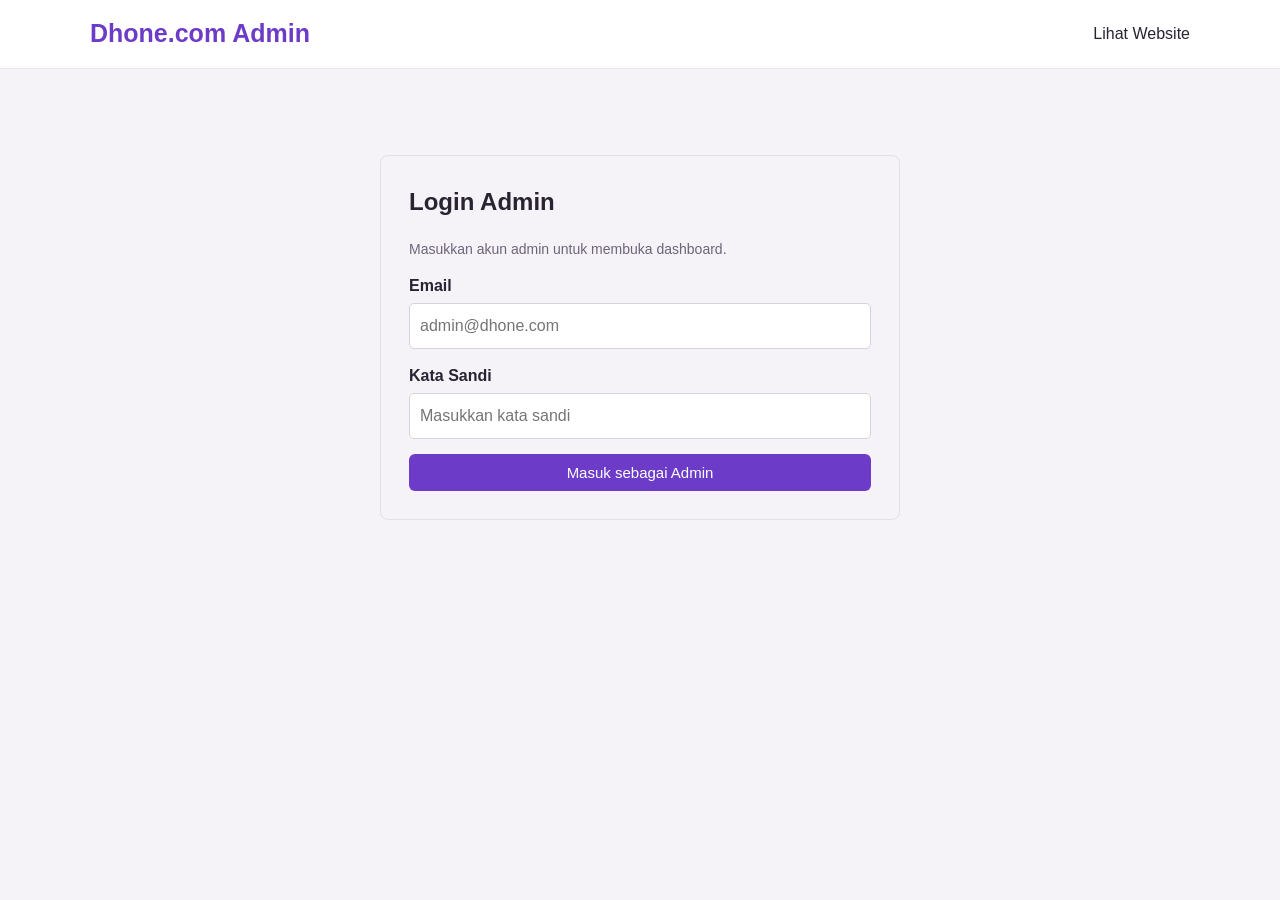
==== admin.html @ 535eb2d7 "Commit pertama project Dhone.com" ====
<!doctype html>
<html lang="id">
  <head>
    <meta charset="UTF-8" />
    <meta name="viewport" content="width=device-width, initial-scale=1.0" />
    <title>Admin Dashboard - Dhone</title>
    <link rel="stylesheet" href="assets/css/style.css" />
  </head>
  <body class="gray">
    <nav class="navbar">
      <div class="container nav-wrap">
        <a class="logo" href="home.html">Dhone.com Admin</a>
        <div class="menu"><a href="home.html">Lihat Website</a></div>
      </div>
    </nav>
    <main class="container">
      <section id="admin-login-area">
        <form class="form-box" onsubmit="loginAdmin(event)">
          <h1>Login Admin</h1>
          <p class="form-note">Masukkan akun admin untuk membuka dashboard.</p>
          <div class="form-group">
            <label for="admin-email">Email</label
            ><input
              id="admin-email"
              type="email"
              required
              placeholder="admin@dhone.com"
            />
          </div>
          <div class="form-group">
            <label for="admin-password">Kata Sandi</label
            ><input
              id="admin-password"
              type="password"
              required
              placeholder="Masukkan kata sandi"
            />
          </div>
          <p
            id="admin-login-error"
            class="form-note"
            style="color: #c6374f"
          ></p>
          <button class="btn" style="width: 100%" type="submit">
            Masuk sebagai Admin
          </button>
        </form>
      </section>
      <section id="admin-dashboard" class="admin-layout" style="display: none">
        <aside class="admin-sidebar">
          <a class="logo" href="admin.html">Dhone<span>.Admin</span></a>
          <p class="admin-role">ADMINISTRATOR</p>
          <nav class="admin-menu">
            <a class="active" href="#ringkasan">▣ Dashboard</a
            ><a href="#kelola-konser">♫ Kelola Konser</a
            ><a href="#kelola-pesanan">▤ Pesanan Tiket</a
            ><a href="#kelola-eo">✦ Permintaan EO</a>
          </nav>
          <a class="admin-back" href="home.html">← Lihat Website</a
          ><button class="btn btn-danger" type="button" onclick="logoutAdmin()">
            Logout
          </button>
        </aside>
        <div class="admin-content">
          <div class="admin-topbar">
            <p>Panel pengelolaan Dhone.com</p>
            <span>Admin</span>
          </div>
          <div class="nav-wrap" id="ringkasan">
            <div>
              <h1 class="section-title">Dashboard Admin</h1>
              <p class="section-subtitle">
                Kelola data konser, pesanan, dan permintaan jasa EO.
              </p>
            </div>
          </div>
          <div class="admin-stats">
            <div class="stat-card">
              <p>Total Konser</p>
              <b id="total-konser">0</b>
            </div>
            <div class="stat-card">
              <p>Total Pesanan</p>
              <b id="total-pesanan">0</b>
            </div>
            <div class="stat-card">
              <p>Permintaan EO</p>
              <b id="total-eo">0</b>
            </div>
            <div class="stat-card">
              <p>Omzet Pesanan</p>
              <b id="total-omzet">Rp0</b>
            </div>
          </div>
          <div class="admin-section" id="kelola-konser">
            <h2>Tambah Konser</h2>
            <form class="form-box admin-form" onsubmit="tambahKonser(event)">
              <div class="two-col">
                <div class="form-group">
                  <label for="admin-nama-konser">Nama Konser</label
                  ><input id="admin-nama-konser" required />
                </div>
                <div class="form-group">
                  <label for="admin-kota">Kota</label
                  ><input id="admin-kota" required />
                </div>
                <div class="form-group">
                  <label for="admin-tanggal">Tanggal</label
                  ><input id="admin-tanggal" type="date" required />
                </div>
                <div class="form-group">
                  <label for="admin-harga">Harga Tiket</label
                  ><input id="admin-harga" type="number" min="0" required />
                </div>
              </div>
              <div class="form-group">
                <label for="admin-gambar">Lokasi Gambar</label
                ><input
                  id="admin-gambar"
                  placeholder="assets/images/hindia.jpg"
                />
              </div>
              <button class="btn" type="submit">Tambah Konser</button>
            </form>
            <table class="table">
              <thead>
                <tr>
                  <th>Nama Konser</th>
                  <th>Kota</th>
                  <th>Tanggal</th>
                  <th>Harga</th>
                  <th>Aksi</th>
                </tr>
              </thead>
              <tbody id="admin-concert-list"></tbody>
            </table>
          </div>
          <div class="admin-section" id="kelola-pesanan">
            <h2>Kelola Pesanan</h2>
            <table class="table">
              <thead>
                <tr>
                  <th>Kode</th>
                  <th>Pembeli</th>
                  <th>Konser</th>
                  <th>Jumlah</th>
                  <th>Pembayaran</th>
                  <th>Aksi</th>
                </tr>
              </thead>
              <tbody id="admin-order-list"></tbody>
            </table>
          </div>
          <div class="admin-section" id="kelola-eo">
            <h2>Permintaan Jasa EO</h2>
            <table class="table">
              <thead>
                <tr>
                  <th>Nama Klien</th>
                  <th>Jenis Acara</th>
                  <th>Tanggal</th>
                  <th>Nomor HP</th>
                  <th>Status</th>
                </tr>
              </thead>
              <tbody id="admin-eo-list"></tbody>
            </table>
          </div>
        </div>
      </section>
    </main>
    <script src="assets/js/main.js"></script>
  </body>
</html>
---- assets/css/style.css ----
:root {
  --utama: #6c3cc9;
  --gelap: #20152f;
  --abu: #f5f3f8;
  --teks: #292332;
  --hijau: #16794c;
  --merah: #c6374f;
}
* {
  box-sizing: border-box;
}
body {
  margin: 0;
  font-family: Arial, sans-serif;
  color: var(--teks);
  background: #fff;
  line-height: 1.5;
}
a {
  text-decoration: none;
  color: inherit;
}
.container {
  width: 90%;
  max-width: 1100px;
  margin: auto;
}
.navbar {
  background: #fff;
  border-bottom: 1px solid #e9e5ee;
  padding: 15px 0;
  position: sticky;
  top: 0;
  z-index: 2;
}
.nav-wrap {
  display: flex;
  align-items: center;
  justify-content: space-between;
  gap: 20px;
}
.logo {
  font-size: 25px;
  font-weight: bold;
  color: var(--utama);
}
.menu {
  display: flex;
  gap: 20px;
  align-items: center;
}
.menu a:hover {
  color: var(--utama);
}
.btn {
  display: inline-block;
  background: var(--utama);
  color: #fff;
  border: 0;
  border-radius: 6px;
  padding: 10px 17px;
  cursor: pointer;
  font-size: 15px;
}
.btn:hover {
  background: #552da5;
}
.btn-outline {
  background: #fff;
  border: 1px solid var(--utama);
  color: var(--utama);
}
.btn-small {
  padding: 7px 10px;
  font-size: 12px;
}
.btn-danger {
  background: var(--merah);
}
.admin-stats {
  display: grid;
  grid-template-columns: repeat(4, 1fr);
  gap: 15px;
  margin-bottom: 30px;
}
.stat-card {
  border: 1px solid #e5e1e9;
  border-radius: 8px;
  padding: 18px;
  background: #fff;
}
.stat-card p {
  margin: 0;
  color: #6d6478;
}
.stat-card b {
  display: block;
  font-size: 25px;
  color: var(--utama);
  margin-top: 5px;
}
.admin-section {
  margin-bottom: 35px;
}
.admin-form {
  max-width: none;
  margin: 0 0 25px;
}
.admin-layout {
  min-height: 100vh;
  display: grid;
  grid-template-columns: 240px 1fr;
  background: #f5f3f8;
}
.admin-sidebar {
  background: #20152f;
  color: #fff;
  padding: 26px 18px;
  display: flex;
  flex-direction: column;
  gap: 15px;
  position: sticky;
  top: 0;
  height: 100vh;
}
.admin-sidebar .logo {
  color: #fff;
}
.admin-sidebar .logo span {
  color: #bda7f4;
}
.admin-role {
  color: #ac9bbb;
  font-size: 11px;
  letter-spacing: 1px;
  margin: 0 0 8px;
}
.admin-menu {
  display: flex;
  flex-direction: column;
  gap: 5px;
}
.admin-menu a {
  color: #ddd3e7;
  padding: 11px;
  border-radius: 6px;
}
.admin-menu a:hover,
.admin-menu a.active {
  background: #6c3cc9;
  color: #fff;
}
.admin-back {
  color: #d8c9ef;
  margin-top: auto;
  padding: 10px;
}
.admin-sidebar .btn {
  width: 100%;
}
.admin-content {
  padding: 30px;
  overflow: auto;
}
.admin-topbar {
  display: flex;
  justify-content: space-between;
  align-items: center;
  margin-bottom: 28px;
  padding-bottom: 15px;
  border-bottom: 1px solid #e3dee8;
  color: #6d6478;
}
.admin-topbar p {
  margin: 0;
}
.admin-topbar span {
  background: #e7dcfb;
  color: var(--utama);
  padding: 6px 12px;
  border-radius: 15px;
  font-size: 13px;
}
.hero {
  background: linear-gradient(125deg, #241138, #7544cf);
  color: #fff;
  padding: 80px 0;
}
.landing-hero {
  background: linear-gradient(125deg, #1b0c31, #6435b8);
  color: #fff;
  padding: 75px 0;
  min-height: 520px;
  display: flex;
  align-items: center;
}
.landing-label {
  color: #d7c6ff;
  font-weight: bold;
  letter-spacing: 1px;
  font-size: 13px;
}
.landing-hero h1 {
  font-size: 45px;
  line-height: 1.15;
  margin: 12px 0;
}
.landing-hero p {
  font-size: 17px;
  max-width: 560px;
}
.landing-actions {
  display: flex;
  gap: 12px;
  margin-top: 26px;
}
.landing-actions .btn-outline {
  color: #fff;
  border-color: #fff;
  background: transparent;
}
.landing-image {
  height: 370px;
  border-radius: 15px;
  overflow: hidden;
  box-shadow: 15px 15px 0 #9a73db55;
}
.landing-image img {
  width: 100%;
  height: 100%;
  object-fit: cover;
}
.hero-grid {
  display: grid;
  grid-template-columns: 1.3fr 1fr;
  gap: 35px;
  align-items: center;
}
.hero h1 {
  font-size: 42px;
  line-height: 1.15;
  margin: 0 0 15px;
}
.hero-card {
  background: #fff;
  color: var(--teks);
  border-radius: 10px;
  padding: 20px;
  box-shadow: 0 8px 25px #16082d55;
}
.hero-card input {
  width: 100%;
  padding: 12px;
  border: 1px solid #ddd;
  border-radius: 5px;
  margin: 8px 0 14px;
}
section {
  padding: 48px 0;
}
.section-title {
  margin: 0 0 8px;
  font-size: 27px;
}
.section-subtitle {
  margin: 0 0 23px;
  color: #6b6474;
}
.grid {
  display: grid;
  grid-template-columns: repeat(3, 1fr);
  gap: 20px;
}
.card {
  border: 1px solid #e5e1e9;
  border-radius: 9px;
  overflow: hidden;
  background: #fff;
  box-shadow: 0 2px 7px #22113b0d;
}
.poster {
  height: 145px;
  padding: 18px;
  color: #fff;
  display: flex;
  align-items: end;
  font-size: 22px;
  font-weight: bold;
  background: linear-gradient(145deg, #f04869, #7525b8);
}
.poster-image {
  display: block;
  width: 100%;
  height: 230px;
  object-fit: cover;
}
.poster.blue {
  background: linear-gradient(145deg, #1d7dbf, #192263);
}
.poster.green {
  background: linear-gradient(145deg, #009d7c, #10483d);
}
.card-body {
  padding: 16px;
}
.card h3 {
  margin: 0 0 7px;
}
.info {
  color: #6d6478;
  font-size: 14px;
  margin: 4px 0;
}
.price {
  font-weight: bold;
  color: var(--utama);
  margin: 13px 0;
}
.gray {
  background: var(--abu);
}
.steps {
  display: flex;
  gap: 20px;
}
.step {
  flex: 1;
  background: #fff;
  border-radius: 8px;
  padding: 20px;
  border: 1px solid #e5e1e9;
}
.step b {
  display: block;
  color: var(--utama);
  font-size: 20px;
}
.footer {
  background: var(--gelap);
  color: #ddd;
  padding: 28px 0;
  margin-top: 30px;
}
.page-head {
  background: var(--abu);
  padding: 35px 0;
}
.page-head h1 {
  margin: 0;
}
.filter {
  display: flex;
  gap: 10px;
  flex-wrap: wrap;
  margin-bottom: 25px;
}
.filter input,
.filter select,
input,
textarea {
  padding: 10px;
  border: 1px solid #d7d0dd;
  border-radius: 5px;
  font: inherit;
}
.filter input {
  flex: 1;
  min-width: 200px;
}
.form-box {
  max-width: 520px;
  margin: 38px auto;
  padding: 28px;
  border: 1px solid #e3dee8;
  border-radius: 8px;
}
.form-box h1 {
  margin-top: 0;
}
.form-group {
  margin-bottom: 15px;
}
.form-group label {
  display: block;
  margin-bottom: 5px;
  font-weight: bold;
}
.form-group input,
.form-group textarea,
.form-group select {
  width: 100%;
}
.form-note {
  font-size: 14px;
  color: #6d6478;
}
.detail {
  display: grid;
  grid-template-columns: 1.2fr 0.8fr;
  gap: 30px;
  padding: 45px 0;
}
.detail-poster {
  display: block;
  width: 100%;
  min-height: 310px;
  height: 420px;
  border-radius: 10px;
  object-fit: cover;
}
.order-box {
  padding: 22px;
  border: 1px solid #e3dee8;
  border-radius: 8px;
  height: max-content;
}
.status {
  padding: 5px 10px;
  border-radius: 15px;
  font-size: 12px;
  font-weight: bold;
  background: #fff1cc;
  color: #946400;
}
.table {
  width: 100%;
  border-collapse: collapse;
  background: #fff;
}
.table th,
.table td {
  text-align: left;
  padding: 13px;
  border-bottom: 1px solid #e7e2eb;
}
.notice {
  background: #e8f7ee;
  color: var(--hijau);
  border-radius: 6px;
  padding: 12px;
  margin: 15px 0;
  display: none;
}
.two-col {
  display: grid;
  grid-template-columns: 1fr 1fr;
  gap: 25px;
}
.portfolio {
  height: 130px;
  background: linear-gradient(135deg, #f2b54f, #d75a72);
  border-radius: 7px;
  color: #fff;
  display: flex;
  justify-content: center;
  align-items: center;
  font-weight: bold;
}
.empty {
  text-align: center;
  color: #777;
  padding: 25px;
}
@media (max-width: 700px) {
  .menu {
    gap: 10px;
    font-size: 13px;
  }
  .hero-grid,
  .detail,
  .two-col {
    grid-template-columns: 1fr;
  }
  .hero h1 {
    font-size: 32px;
  }
  .grid {
    grid-template-columns: 1fr;
  }
  .admin-stats {
    grid-template-columns: repeat(2, 1fr);
  }
  .steps {
    flex-direction: column;
  }
  .nav-wrap {
    flex-wrap: wrap;
  }
  .detail-poster {
    min-height: 210px;
    height: 300px;
  }
  .table {
    font-size: 13px;
  }
}
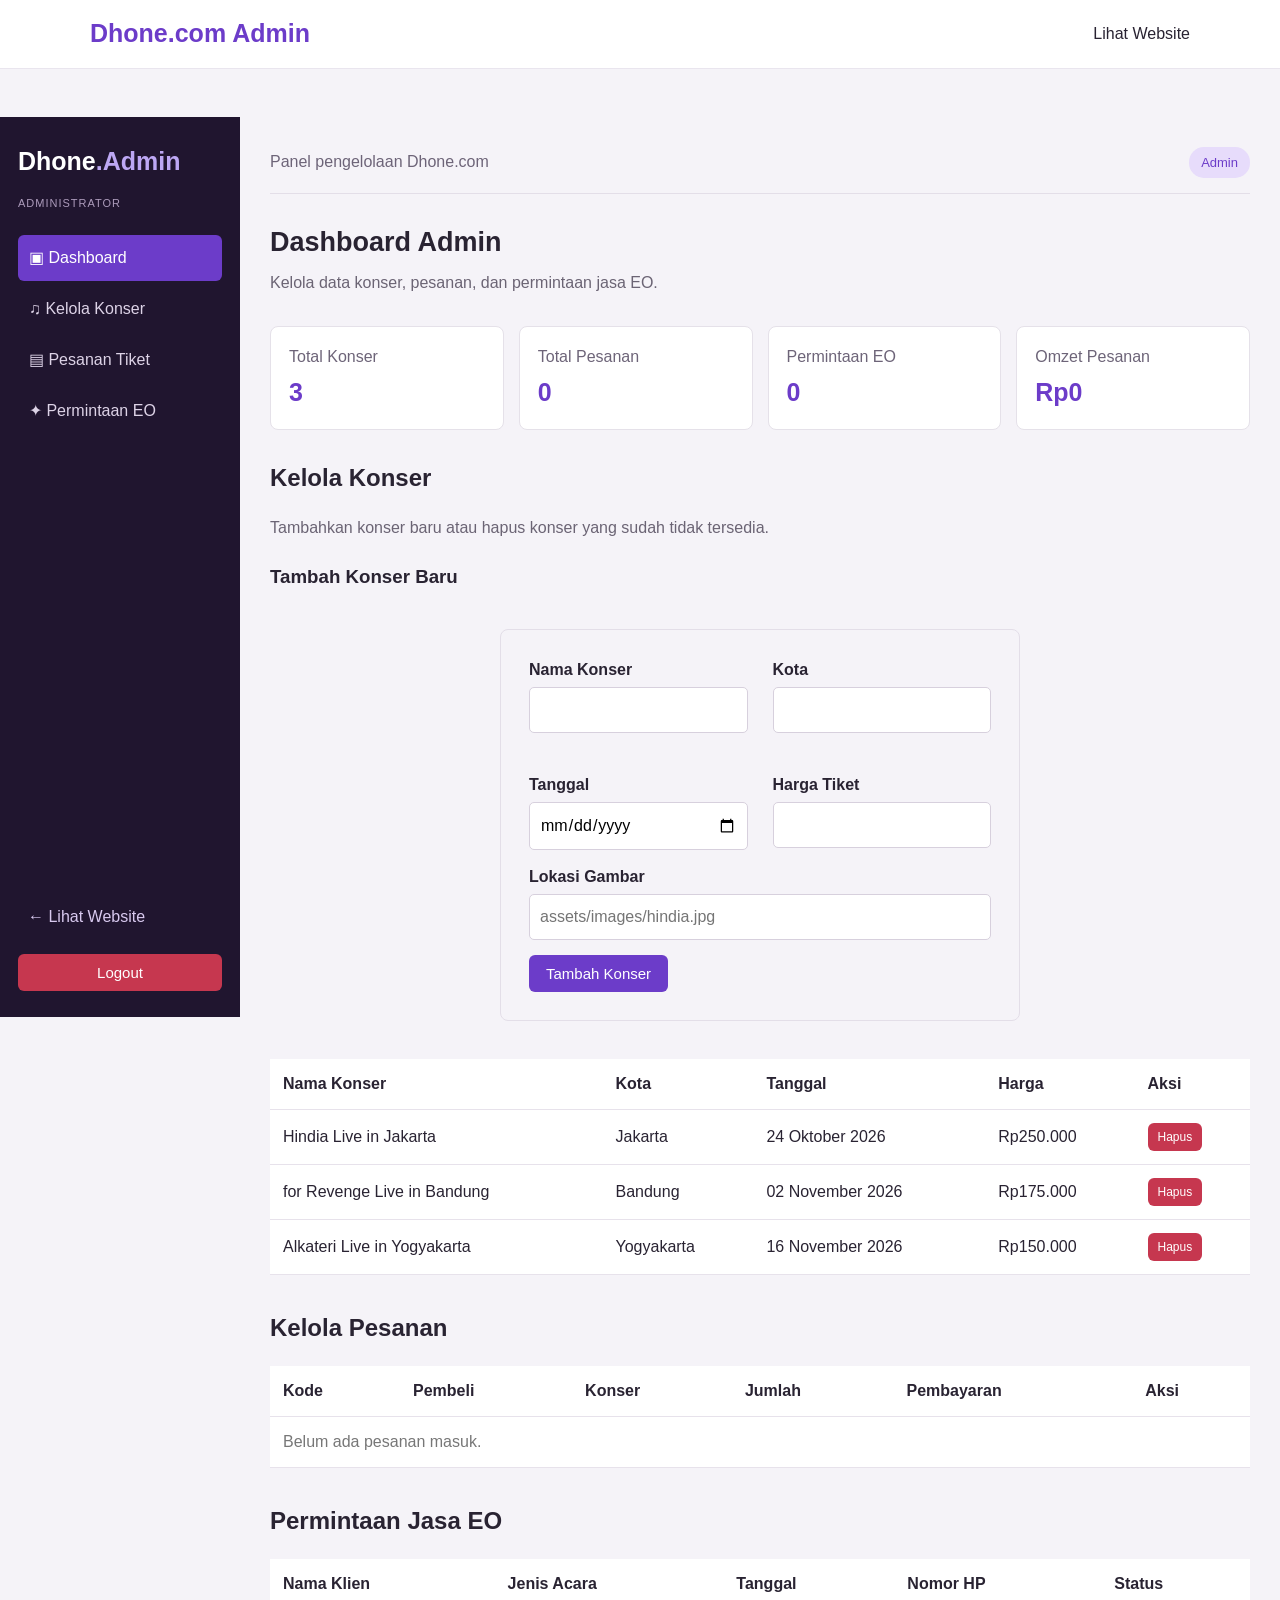
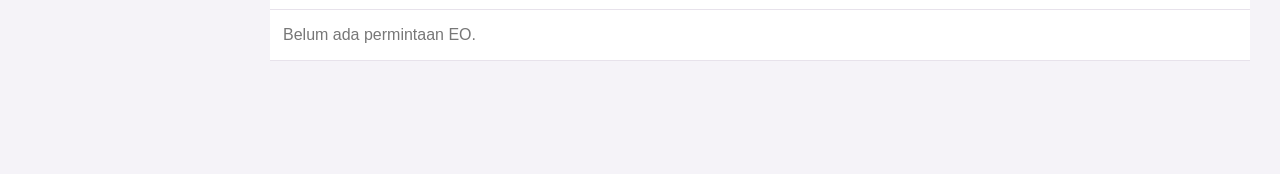
==== commit a45a8c67: "perbaikan halaman admin" ====
--- a/admin.html
+++ b/admin.html
@@ -13,40 +13,8 @@
         <div class="menu"><a href="home.html">Lihat Website</a></div>
       </div>
     </nav>
-    <main class="container">
-      <section id="admin-login-area">
-        <form class="form-box" onsubmit="loginAdmin(event)">
-          <h1>Login Admin</h1>
-          <p class="form-note">Masukkan akun admin untuk membuka dashboard.</p>
-          <div class="form-group">
-            <label for="admin-email">Email</label
-            ><input
-              id="admin-email"
-              type="email"
-              required
-              placeholder="admin@dhone.com"
-            />
-          </div>
-          <div class="form-group">
-            <label for="admin-password">Kata Sandi</label
-            ><input
-              id="admin-password"
-              type="password"
-              required
-              placeholder="Masukkan kata sandi"
-            />
-          </div>
-          <p
-            id="admin-login-error"
-            class="form-note"
-            style="color: #c6374f"
-          ></p>
-          <button class="btn" style="width: 100%" type="submit">
-            Masuk sebagai Admin
-          </button>
-        </form>
-      </section>
-      <section id="admin-dashboard" class="admin-layout" style="display: none">
+    <main>
+      <section id="admin-dashboard" class="admin-layout">
         <aside class="admin-sidebar">
           <a class="logo" href="admin.html">Dhone<span>.Admin</span></a>
           <p class="admin-role">ADMINISTRATOR</p>
@@ -66,7 +34,7 @@
             <p>Panel pengelolaan Dhone.com</p>
             <span>Admin</span>
           </div>
-          <div class="nav-wrap" id="ringkasan">
+          <div class="nav-wrap admin-heading" id="ringkasan">
             <div>
               <h1 class="section-title">Dashboard Admin</h1>
               <p class="section-subtitle">
@@ -93,7 +61,9 @@
             </div>
           </div>
           <div class="admin-section" id="kelola-konser">
-            <h2>Tambah Konser</h2>
+            <h2>Kelola Konser</h2>
+            <p class="section-subtitle">Tambahkan konser baru atau hapus konser yang sudah tidak tersedia.</p>
+            <h3>Tambah Konser Baru</h3>
             <form class="form-box admin-form" onsubmit="tambahKonser(event)">
               <div class="two-col">
                 <div class="form-group">
--- a/assets/css/style.css
+++ b/assets/css/style.css
@@ -101,6 +101,10 @@
 }
 .admin-section {
   margin-bottom: 35px;
+  scroll-margin-top: 20px;
+}
+.admin-heading {
+  margin-bottom: 8px;
 }
 .admin-form {
   max-width: none;
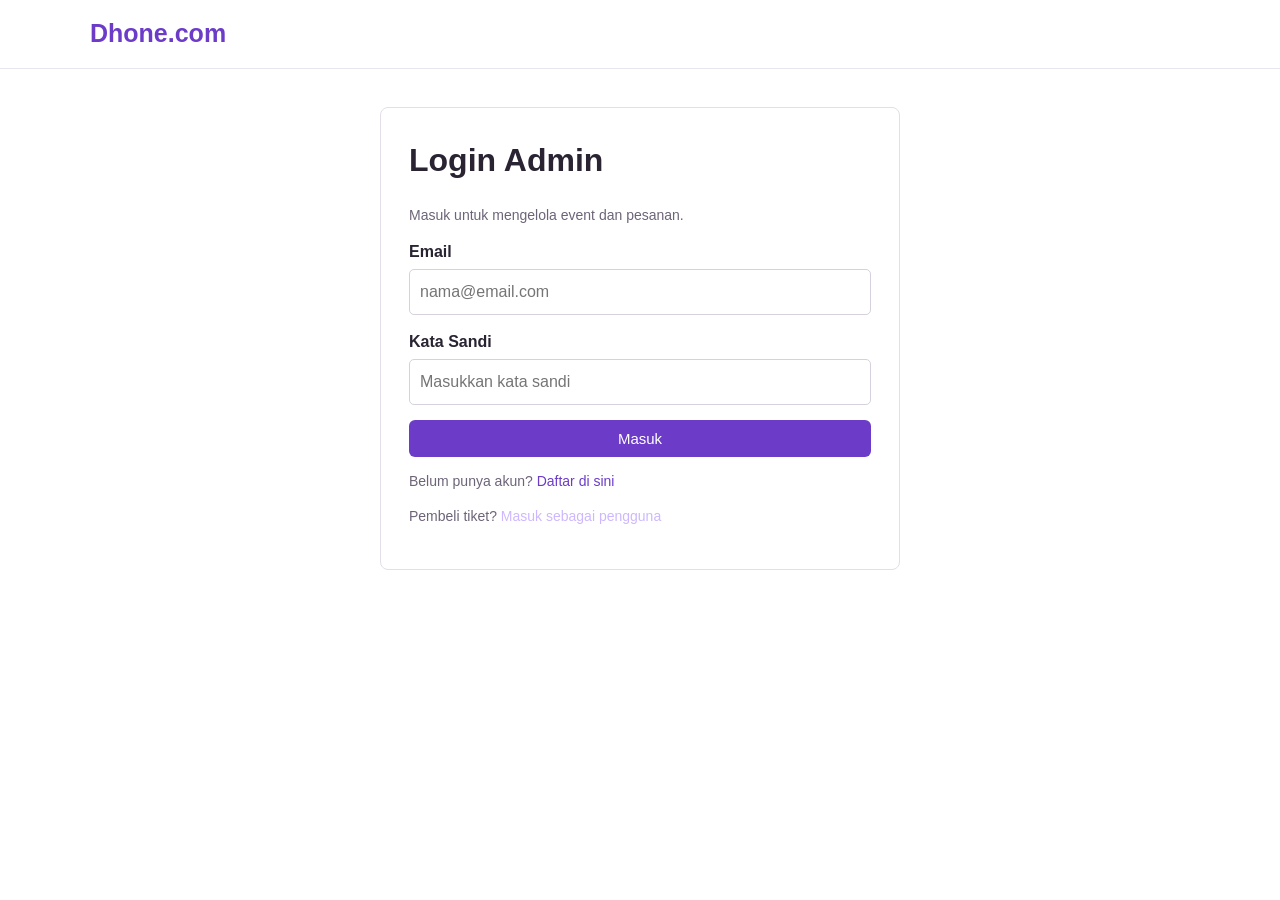
==== commit 9f63f5d4: "update" ====
--- a/admin.html
+++ b/admin.html
@@ -9,8 +9,8 @@
   <body class="gray">
     <nav class="navbar">
       <div class="container nav-wrap">
-        <a class="logo" href="home.html">Dhone.com Admin</a>
-        <div class="menu"><a href="home.html">Lihat Website</a></div>
+        <a class="logo" href="index.html">Dhone.com Admin</a>
+        <div class="menu"><a href="index.html">Lihat Website</a></div>
       </div>
     </nav>
     <main>
@@ -24,7 +24,7 @@
             ><a href="#kelola-pesanan">▤ Pesanan Tiket</a
             ><a href="#kelola-eo">✦ Permintaan EO</a>
           </nav>
-          <a class="admin-back" href="home.html">← Lihat Website</a
+          <a class="admin-back" href="index.html">← Lihat Website</a
           ><button class="btn btn-danger" type="button" onclick="logoutAdmin()">
             Logout
           </button>
--- a/assets/css/style.css
+++ b/assets/css/style.css
@@ -345,6 +345,17 @@
   padding: 28px 0;
   margin-top: 30px;
 }
+.footer-grid {
+  display: grid;
+  grid-template-columns: 1.4fr 1fr 1fr 1.2fr;
+  gap: 30px;
+}
+.footer .logo { color: #fff; }
+.footer h3 { color: #fff; font-size: 16px; margin: 0 0 10px; }
+.footer p { margin: 5px 0; font-size: 14px; }
+.footer-grid a:not(.logo) { display: block; margin: 6px 0; font-size: 14px; }
+.footer-grid a:hover, .login-admin-link a { color: #cdb8ff; }
+.footer-bottom { border-top: 1px solid #4b3d5d; margin-top: 25px; padding-top: 18px; font-size: 13px; }
 .page-head {
   background: var(--abu);
   padding: 35px 0;
@@ -456,9 +467,16 @@
   border-radius: 7px;
   color: #fff;
   display: flex;
+  flex-direction: column;
   justify-content: center;
   align-items: center;
   font-weight: bold;
+  transition: transform 0.2s, box-shadow 0.2s;
+}
+.portfolio span { font-size: 13px; font-weight: normal; margin-top: 8px; }
+.portfolio:hover { transform: translateY(-4px); box-shadow: 0 8px 18px #22113b44; }
+.portfolio-two { background: linear-gradient(135deg, #3874ba, #51398e); }
+.portfolio-three { background: linear-gradient(135deg, #009d7c, #10483d); }
 }
 .empty {
   text-align: center;
@@ -487,6 +505,7 @@
   .steps {
     flex-direction: column;
   }
+  .footer-grid { grid-template-columns: 1fr 1fr; }
   .nav-wrap {
     flex-wrap: wrap;
   }
@@ -498,3 +517,6 @@
     font-size: 13px;
   }
 }
+@media (max-width: 450px) {
+  .footer-grid { grid-template-columns: 1fr; }
+}
